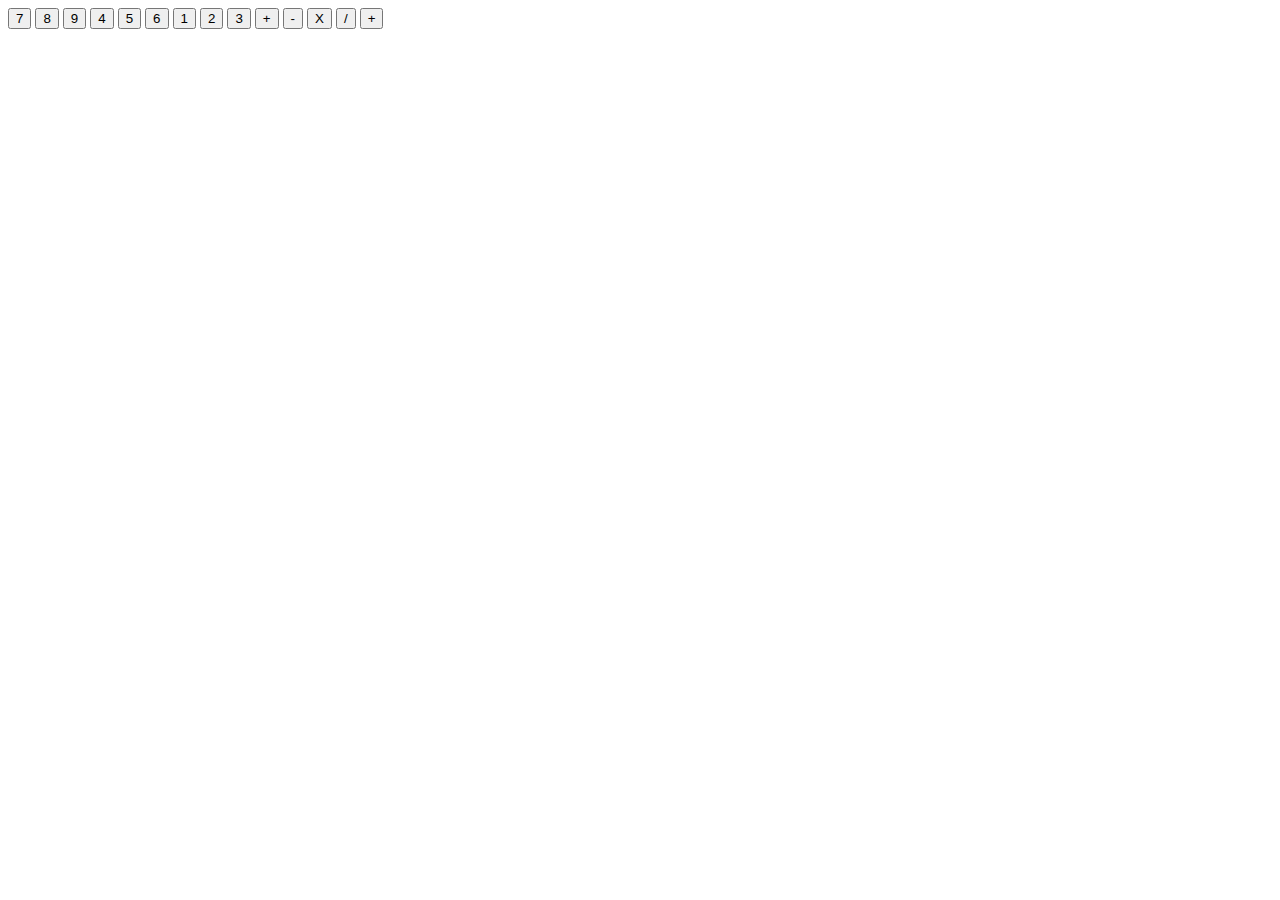
==== calculador/index.html @ 1a80eff0 "update" ====
<!DOCTYPE html>
<html lang="pt-br">
<head>
    <meta charset="UTF-8">
    <meta http-equiv="X-UA-Compatible" content="IE=edge">
    <meta name="viewport" content="width=device-width, initial-scale=1.0">
    <link rel="stylesheet" href="style.css">
    <title>Calculadora</title>
</head>
<body>
    <div id="visor">

    </div>
   <button class="numeros">7</button>
   <button class="numeros">8</button>
   <button class="numeros">9</button>
   <button class="numeros">4</button>
   <button class="numeros">5</button>
   <button class="numeros">6</button>
   <button class="numeros">1</button>
   <button class="numeros">2</button>
   <button class="numeros">3</button>
   <button class="simbolos">+</button>
   <button class="simbolos">-</button>
   <button class="simbolos">X</button>
   <button class="simbolos">/</button>
   <button class="simbolos">+</button>

    
</body>
</html>
---- calculador/style.css ----
#numeros{
    
}
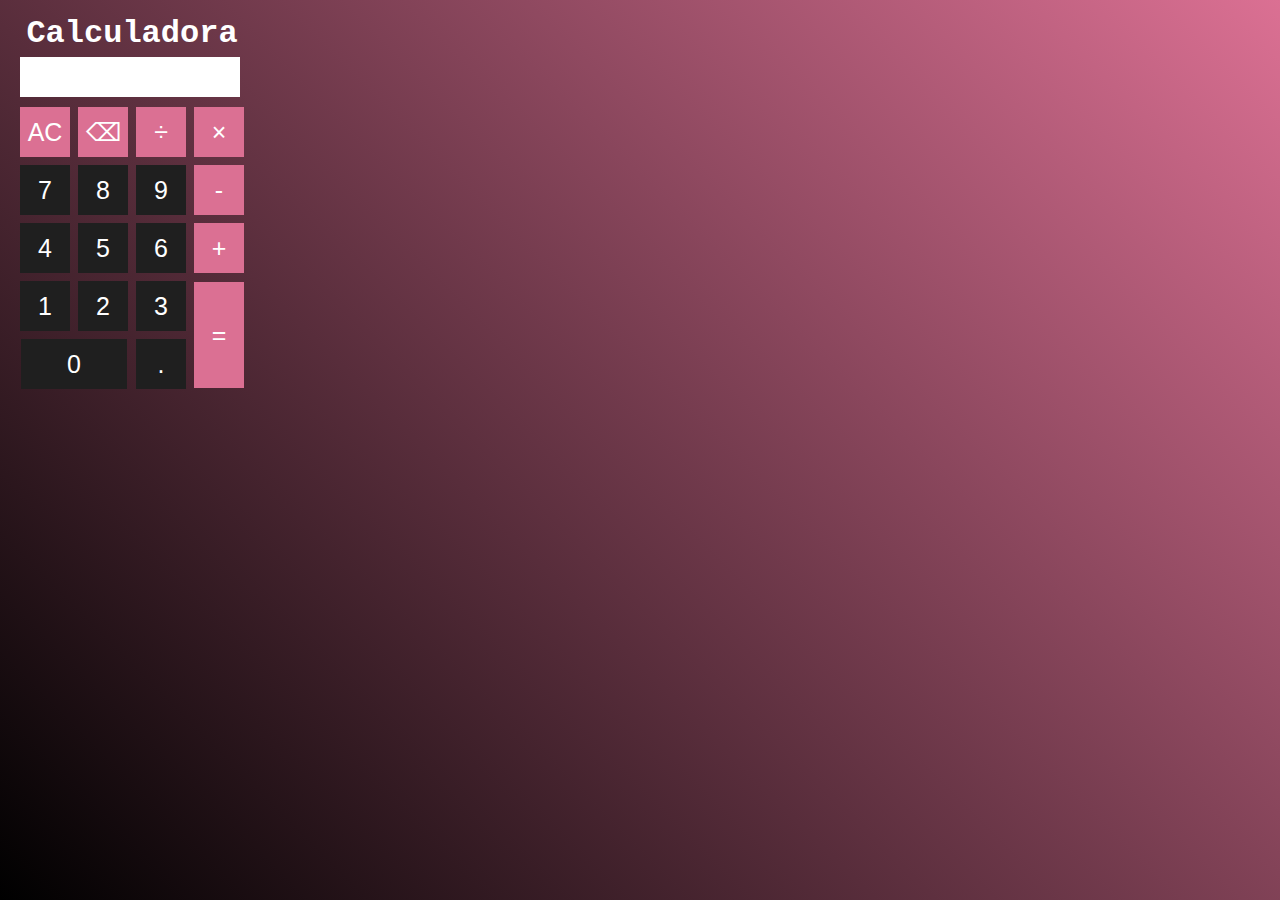
==== commit e8428e48: "update" ====
--- a/calculador/index.html
+++ b/calculador/index.html
@@ -8,23 +8,44 @@
     <title>Calculadora</title>
 </head>
 <body>
-    <div id="visor">
+    <div class="fundo">
+        <div class="calculadora"> 
+            <h1>Calculadora</h1>
+            <p id="resultado"></p>
+            <table>
+                <tr>
+                    <td><button class="cor">AC</button></td>
+                    <td><button class="cor">&#9003;</button></td>
+                    <td><button class="cor">&#247;</button></td>
+                    <td><button class="cor">&#215;</button></td>
+                </tr>
+                <tr>
+                    <td><button class="botao">7</button></td>
+                    <td><button class="botao">8</button></td>
+                    <td><button class="botao">9</button></td>
+                    <td><button class="cor">-</button></td>
+                </tr>
+                <tr>
+                    <td><button class="botao">4</button></td>
+                    <td><button class="botao">5</button></td>
+                    <td><button class="botao">6</button></td>
+                    <td><button class="cor">+</button></td>
+                </tr>
+                <tr>
+                    <td><button class="botao">1</button></td>
+                    <td><button class="botao">2</button></td>
+                    <td><button class="botao">3</button></td>
+                    <td rowspan="2"><button class="cor" style="height: 106px;">=</button></td>
+                </tr>
+                <tr>
+                    <td colspan="2"><button class="botao" style="width:106px;">0</button></td>
+                    <td><button class="botao">.</button></td>
+                </tr>
+
+            </table>
+        </div>
 
     </div>
-   <button class="numeros">7</button>
-   <button class="numeros">8</button>
-   <button class="numeros">9</button>
-   <button class="numeros">4</button>
-   <button class="numeros">5</button>
-   <button class="numeros">6</button>
-   <button class="numeros">1</button>
-   <button class="numeros">2</button>
-   <button class="numeros">3</button>
-   <button class="simbolos">+</button>
-   <button class="simbolos">-</button>
-   <button class="simbolos">X</button>
-   <button class="simbolos">/</button>
-   <button class="simbolos">+</button>
 
     
 </body>
--- a/calculador/style.css
+++ b/calculador/style.css
@@ -1,3 +1,52 @@
-#numeros{
-    
-}+* {
+    margin: 0;
+    padding: 0;
+    text-align: center;
+}
+
+.fundo {
+    background-image: linear-gradient(45deg, black, palevioletred);
+    height: 100vh;
+    color: white;
+    font-family: 'Courier New', Courier, monospace
+}
+
+.calculadora {
+    position: absolute;
+    background-color: transparent;
+    border-radius: 15px;
+    padding: 15px;
+}
+
+.botao {
+    width: 50px;
+    height: 50px;
+    font-size: 25px;
+    cursor: pointer;
+    background-color: rgb(31, 31, 31);
+    border: none;
+    color: white;
+    margin: 3px;
+}
+
+.cor {
+    background-color: palevioletred;
+    width: 50px;
+    height: 50px;
+    font-size: 25px;
+    cursor: pointer;
+    border: none;
+    color: white;
+    margin: 3px;
+}
+.botao:hover  {
+    background-color: crimson;
+}
+
+#resultado {
+    background-color: white;
+    width: 210px;
+    height: 30px;
+    margin: 5px;
+    padding: 5px;
+}
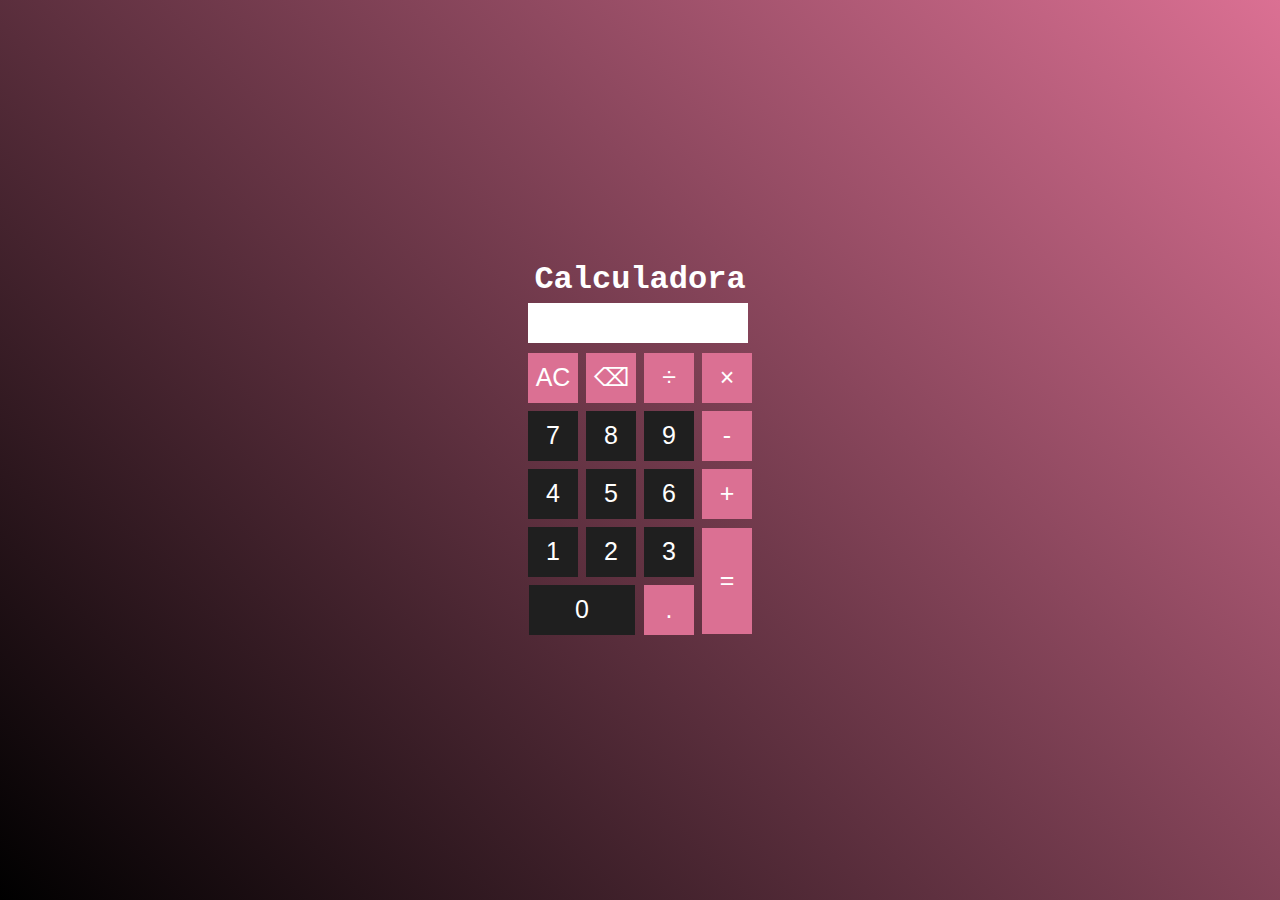
==== commit 66676caf: "update" ====
--- a/calculador/index.html
+++ b/calculador/index.html
@@ -1,5 +1,6 @@
 <!DOCTYPE html>
 <html lang="pt-br">
+
 <head>
     <meta charset="UTF-8">
     <meta http-equiv="X-UA-Compatible" content="IE=edge">
@@ -7,46 +8,49 @@
     <link rel="stylesheet" href="style.css">
     <title>Calculadora</title>
 </head>
+
 <body>
     <div class="fundo">
-        <div class="calculadora"> 
+        <div class="calculadora">
             <h1>Calculadora</h1>
-            <p id="resultado"></p>
+            <div id="visor"></div>
             <table>
                 <tr>
-                    <td><button class="cor">AC</button></td>
-                    <td><button class="cor">&#9003;</button></td>
-                    <td><button class="cor">&#247;</button></td>
-                    <td><button class="cor">&#215;</button></td>
+                    <td><button class="botao botao-operador" id= "botaoAC" onclick="">AC</button></td>
+                    <td><button class="botao" id="botaoApagaUm" onclick="">&#9003;</button></td>
+                    <td><button class="botao botao-operador" onclick="">&#247;</button></td>
+                    <td><button class="botao botao-operador" onclick="">&#215;</button></td>
                 </tr>
                 <tr>
-                    <td><button class="botao">7</button></td>
-                    <td><button class="botao">8</button></td>
-                    <td><button class="botao">9</button></td>
-                    <td><button class="cor">-</button></td>
+                    <td><button class="botao botao-numero" onclick="">7</button></td>
+                    <td><button class="botao botao-numero" onclick="">8</button></td>
+                    <td><button class="botao botao-numero" onclick="">9</button></td>
+                    <td><button class="botao botao-operador" onclick="">-</button></td>
                 </tr>
                 <tr>
-                    <td><button class="botao">4</button></td>
-                    <td><button class="botao">5</button></td>
-                    <td><button class="botao">6</button></td>
-                    <td><button class="cor">+</button></td>
+                    <td><button class="botao botao-numero" onclick="">4</button></td>
+                    <td><button class="botao botao-numero" onclick="">5</button></td>
+                    <td><button class="botao botao-numero" onclick="">6</button></td>
+                    <td><button class="botao botao-operador" onclick="">+</button></td>
                 </tr>
                 <tr>
-                    <td><button class="botao">1</button></td>
-                    <td><button class="botao">2</button></td>
-                    <td><button class="botao">3</button></td>
-                    <td rowspan="2"><button class="cor" style="height: 106px;">=</button></td>
+                    <td><button class="botao botao-numero" onclick="">1</button></td>
+                    <td><button class="botao botao-numero" onclick="">2</button></td>
+                    <td><button class="botao botao-numero" onclick="">3</button></td>
+                    <td rowspan="2"><button class="botao botao-operador" style="height: 106px;" onclick="">=</button>
+                    </td>
                 </tr>
                 <tr>
-                    <td colspan="2"><button class="botao" style="width:106px;">0</button></td>
-                    <td><button class="botao">.</button></td>
+                    <td colspan="2"><button class="botao botao-numero" style="width:106px;" onclick="">0</button></td>
+                    <td><button class="botao botao-operador" onclick="">.</button></td>
                 </tr>
 
             </table>
         </div>
 
     </div>
+ <script src="index.js"></script>
 
-    
 </body>
+
 </html>--- a/calculador/style.css
+++ b/calculador/style.css
@@ -8,7 +8,10 @@
     background-image: linear-gradient(45deg, black, palevioletred);
     height: 100vh;
     color: white;
-    font-family: 'Courier New', Courier, monospace
+    font-family: 'Courier New', Courier, monospace;
+    display: flex;
+    justify-content: center;
+    align-items: center;
 }
 
 .calculadora {
@@ -16,21 +19,10 @@
     background-color: transparent;
     border-radius: 15px;
     padding: 15px;
+
 }
 
 .botao {
-    width: 50px;
-    height: 50px;
-    font-size: 25px;
-    cursor: pointer;
-    background-color: rgb(31, 31, 31);
-    border: none;
-    color: white;
-    margin: 3px;
-}
-
-.cor {
-    background-color: palevioletred;
     width: 50px;
     height: 50px;
     font-size: 25px;
@@ -42,11 +34,24 @@
 .botao:hover  {
     background-color: crimson;
 }
+.botao-operador{
+    background-color: palevioletred;
+}
+.botao-numero{
+    background-color: rgb(31, 31, 31);
+}
 
-#resultado {
+#visor {
     background-color: white;
+    color: black;
     width: 210px;
     height: 30px;
     margin: 5px;
     padding: 5px;
+    text-align: right;
+    font-size: 25px;
 }
+#botaoApagaUm{
+    background-color: palevioletred;
+
+}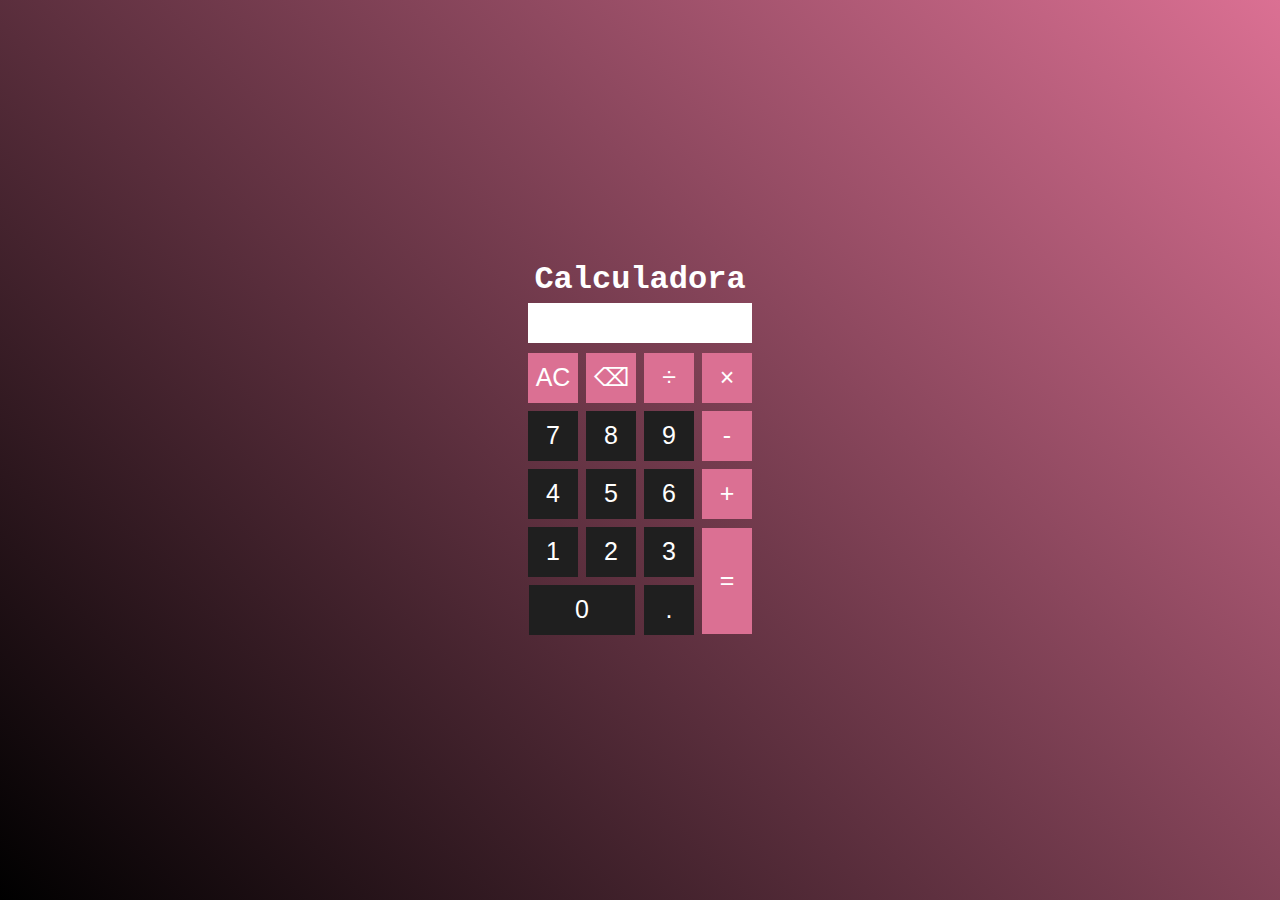
==== commit a85b90c4: "update" ====
--- a/calculador/index.html
+++ b/calculador/index.html
@@ -1,56 +1,66 @@
 <!DOCTYPE html>
 <html lang="pt-br">
+  <head>
+    <meta charset="UTF-8" />
+    <meta http-equiv="X-UA-Compatible" content="IE=edge" />
+    <meta name="viewport" content="width=device-width, initial-scale=1.0" />
+    <link rel="stylesheet" href="style.css" />
+    <title>Calculadora</title>
+  </head>
 
-<head>
-    <meta charset="UTF-8">
-    <meta http-equiv="X-UA-Compatible" content="IE=edge">
-    <meta name="viewport" content="width=device-width, initial-scale=1.0">
-    <link rel="stylesheet" href="style.css">
-    <title>Calculadora</title>
-</head>
-
-<body>
+  <body>
     <div class="fundo">
-        <div class="calculadora">
-            <h1>Calculadora</h1>
-            <div id="visor"></div>
-            <table>
-                <tr>
-                    <td><button class="botao botao-operador" id= "botaoAC" onclick="">AC</button></td>
-                    <td><button class="botao" id="botaoApagaUm" onclick="">&#9003;</button></td>
-                    <td><button class="botao botao-operador" onclick="">&#247;</button></td>
-                    <td><button class="botao botao-operador" onclick="">&#215;</button></td>
-                </tr>
-                <tr>
-                    <td><button class="botao botao-numero" onclick="">7</button></td>
-                    <td><button class="botao botao-numero" onclick="">8</button></td>
-                    <td><button class="botao botao-numero" onclick="">9</button></td>
-                    <td><button class="botao botao-operador" onclick="">-</button></td>
-                </tr>
-                <tr>
-                    <td><button class="botao botao-numero" onclick="">4</button></td>
-                    <td><button class="botao botao-numero" onclick="">5</button></td>
-                    <td><button class="botao botao-numero" onclick="">6</button></td>
-                    <td><button class="botao botao-operador" onclick="">+</button></td>
-                </tr>
-                <tr>
-                    <td><button class="botao botao-numero" onclick="">1</button></td>
-                    <td><button class="botao botao-numero" onclick="">2</button></td>
-                    <td><button class="botao botao-numero" onclick="">3</button></td>
-                    <td rowspan="2"><button class="botao botao-operador" style="height: 106px;" onclick="">=</button>
-                    </td>
-                </tr>
-                <tr>
-                    <td colspan="2"><button class="botao botao-numero" style="width:106px;" onclick="">0</button></td>
-                    <td><button class="botao botao-operador" onclick="">.</button></td>
-                </tr>
-
-            </table>
-        </div>
-
+      <div class="calculadora">
+        <h1>Calculadora</h1>
+        <div id="visor"></div>
+        <table>
+          <tr>
+            <td>
+              <button class="botao botao-operador" id="botaoAC">AC</button>
+            </td>
+            <td>
+              <button class="botao" id="botaoApagaUm">&#9003;</button>
+            </td>
+            <td>
+              <button class="botao botao-operador" id="botaoDivisao">&#247;</button>
+            </td>
+            <td>
+              <button class="botao botao-operador" id="botaoMultiplicacao">&#215;</button>
+            </td>
+          </tr>
+          <tr>
+            <td><button class="botao botao-numero" >7</button></td>
+            <td><button class="botao botao-numero" >8</button></td>
+            <td><button class="botao botao-numero" >9</button></td>
+            <td>
+              <button class="botao botao-operador" id="botaoMenos" >-</button>
+            </td>
+          </tr>
+          <tr>
+            <td><button class="botao botao-numero" >4</button></td>
+            <td><button class="botao botao-numero" >5</button></td>
+            <td><button class="botao botao-numero" >6</button></td>
+            <td>
+              <button class="botao botao-operador" id="botaoMais">+</button>
+            </td>
+          </tr>
+          <tr>
+            <td><button class="botao botao-numero" >1</button></td>
+            <td><button class="botao botao-numero" >2</button></td>
+            <td><button class="botao botao-numero" >3</button></td>
+            <td rowspan="2">
+              <button class="botao" id="botaoIgual" style="height: 106px">=</button>
+            </td>
+          </tr>
+          <tr>
+            <td colspan="2">
+              <button class="botao botao-numero"style="width: 106px">0</button>
+            </td>
+            <td><button class="botao botao-numero" >.</button></td>
+          </tr>
+        </table>
+      </div>
     </div>
- <script src="index.js"></script>
-
-</body>
-
-</html>+    <script src="index.js"></script>
+  </body>
+</html>
--- a/calculador/style.css
+++ b/calculador/style.css
@@ -1,57 +1,62 @@
 * {
-    margin: 0;
-    padding: 0;
-    text-align: center;
+  margin: 0;
+  padding: 0;
+  text-align: center;
 }
 
 .fundo {
-    background-image: linear-gradient(45deg, black, palevioletred);
-    height: 100vh;
-    color: white;
-    font-family: 'Courier New', Courier, monospace;
-    display: flex;
-    justify-content: center;
-    align-items: center;
+  background-image: linear-gradient(45deg, black, palevioletred);
+  height: 100vh;
+  color: white;
+  font-family: "Courier New", Courier, monospace;
+  display: flex;
+  justify-content: center;
+  align-items: center;
 }
 
 .calculadora {
-    position: absolute;
-    background-color: transparent;
-    border-radius: 15px;
-    padding: 15px;
-
+  position: absolute;
+  background-color: transparent;
+  border-radius: 15px;
+  padding: 15px;
 }
 
 .botao {
-    width: 50px;
-    height: 50px;
-    font-size: 25px;
-    cursor: pointer;
-    border: none;
-    color: white;
-    margin: 3px;
+  width: 50px;
+  height: 50px;
+  font-size: 25px;
+  cursor: pointer;
+  border: none;
+  color: white;
+  margin: 3px;
 }
-.botao:hover  {
-    background-color: crimson;
+.botao:hover {
+  background-color: crimson;
 }
-.botao-operador{
-    background-color: palevioletred;
+.botao-operador {
+  background-color: palevioletred;
 }
-.botao-numero{
-    background-color: rgb(31, 31, 31);
+.botao-numero {
+  background-color: rgb(31, 31, 31);
 }
 
 #visor {
-    background-color: white;
-    color: black;
-    width: 210px;
-    height: 30px;
-    margin: 5px;
-    padding: 5px;
-    text-align: right;
-    font-size: 25px;
+  background-color: white;
+  color: black;
+  width: auto;
+  height: 30px;
+  margin: 5px;
+  padding: 5px;
+  text-align: right;
+  font-size: 25px;
 }
-#botaoApagaUm{
-    background-color: palevioletred;
+#botaoApagaUm {
+  background-color: palevioletred;
+}
+#botaoIgual{
+  background-color: palevioletred;
 
+}
+#botaoIgual:hover {
+  background-color: crimson;
 }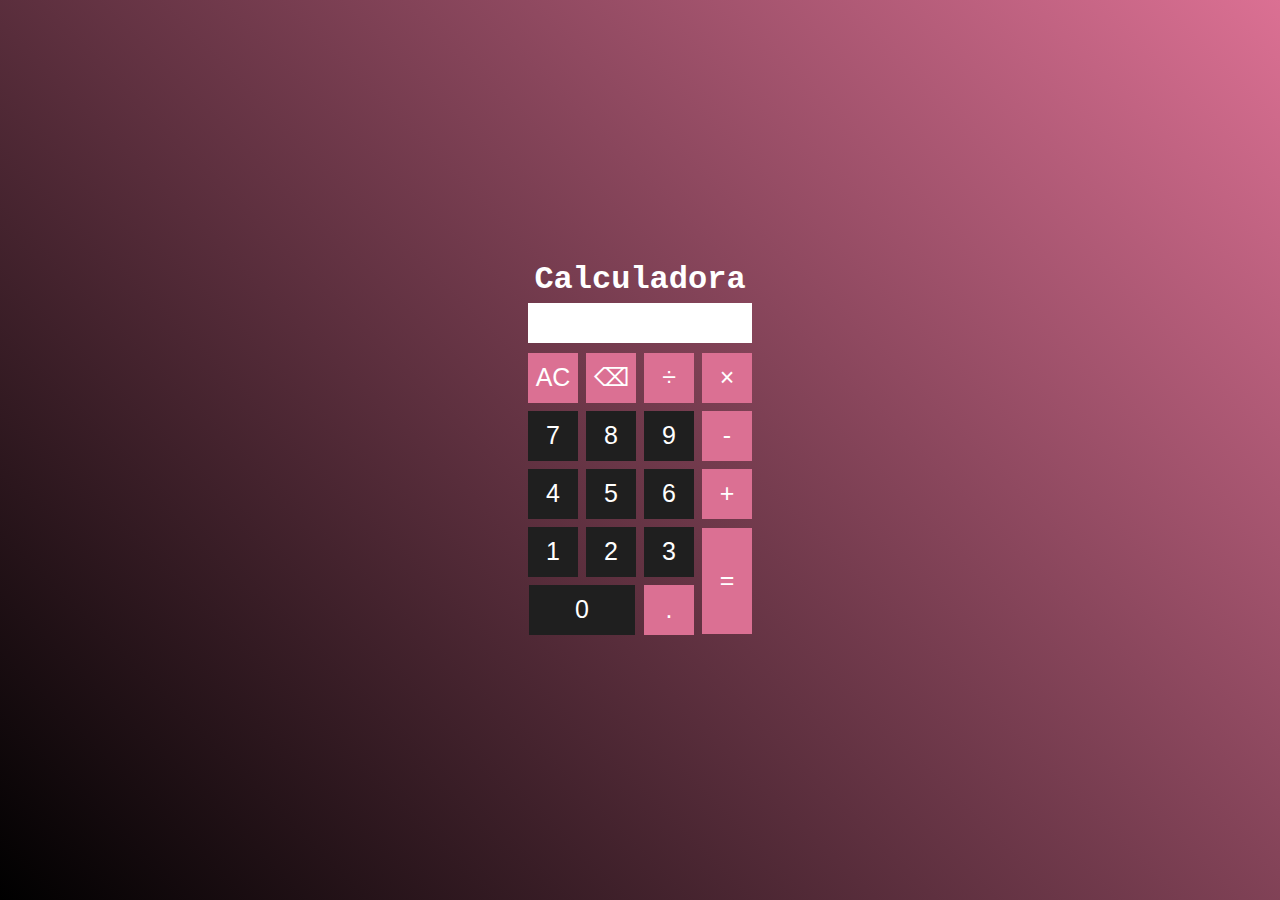
==== commit 40b123ba: "update" ====
--- a/calculador/index.html
+++ b/calculador/index.html
@@ -29,25 +29,25 @@
             </td>
           </tr>
           <tr>
-            <td><button class="botao botao-numero" >7</button></td>
-            <td><button class="botao botao-numero" >8</button></td>
-            <td><button class="botao botao-numero" >9</button></td>
+            <td><button id = "botao7" class="botao botao-numero" >7</button></td>
+            <td><button id = "botao8" class="botao botao-numero" >8</button></td>
+            <td><button id = "botao9" class="botao botao-numero" >9</button></td>
             <td>
               <button class="botao botao-operador" id="botaoMenos" >-</button>
             </td>
           </tr>
           <tr>
-            <td><button class="botao botao-numero" >4</button></td>
-            <td><button class="botao botao-numero" >5</button></td>
-            <td><button class="botao botao-numero" >6</button></td>
+            <td><button id = "botao4" class="botao botao-numero" >4</button></td>
+            <td><button id = "botao5" class="botao botao-numero" >5</button></td>
+            <td><button id = "botao6" class="botao botao-numero" >6</button></td>
             <td>
               <button class="botao botao-operador" id="botaoMais">+</button>
             </td>
           </tr>
           <tr>
-            <td><button class="botao botao-numero" >1</button></td>
-            <td><button class="botao botao-numero" >2</button></td>
-            <td><button class="botao botao-numero" >3</button></td>
+            <td><button id = "botao1" class="botao botao-numero" >1</button></td>
+            <td><button id = "botao2" class="botao botao-numero" >2</button></td>
+            <td><button id = "botao3" class="botao botao-numero" >3</button></td>
             <td rowspan="2">
               <button class="botao" id="botaoIgual" style="height: 106px">=</button>
             </td>
@@ -56,7 +56,7 @@
             <td colspan="2">
               <button class="botao botao-numero"style="width: 106px">0</button>
             </td>
-            <td><button class="botao botao-numero" >.</button></td>
+            <td><button id = "botaoPonto" class="botao" >.</button></td>
           </tr>
         </table>
       </div>
--- a/calculador/style.css
+++ b/calculador/style.css
@@ -29,12 +29,11 @@
   border: none;
   color: white;
   margin: 3px;
+  background-color: palevioletred;
+
 }
 .botao:hover {
   background-color: crimson;
-}
-.botao-operador {
-  background-color: palevioletred;
 }
 .botao-numero {
   background-color: rgb(31, 31, 31);
